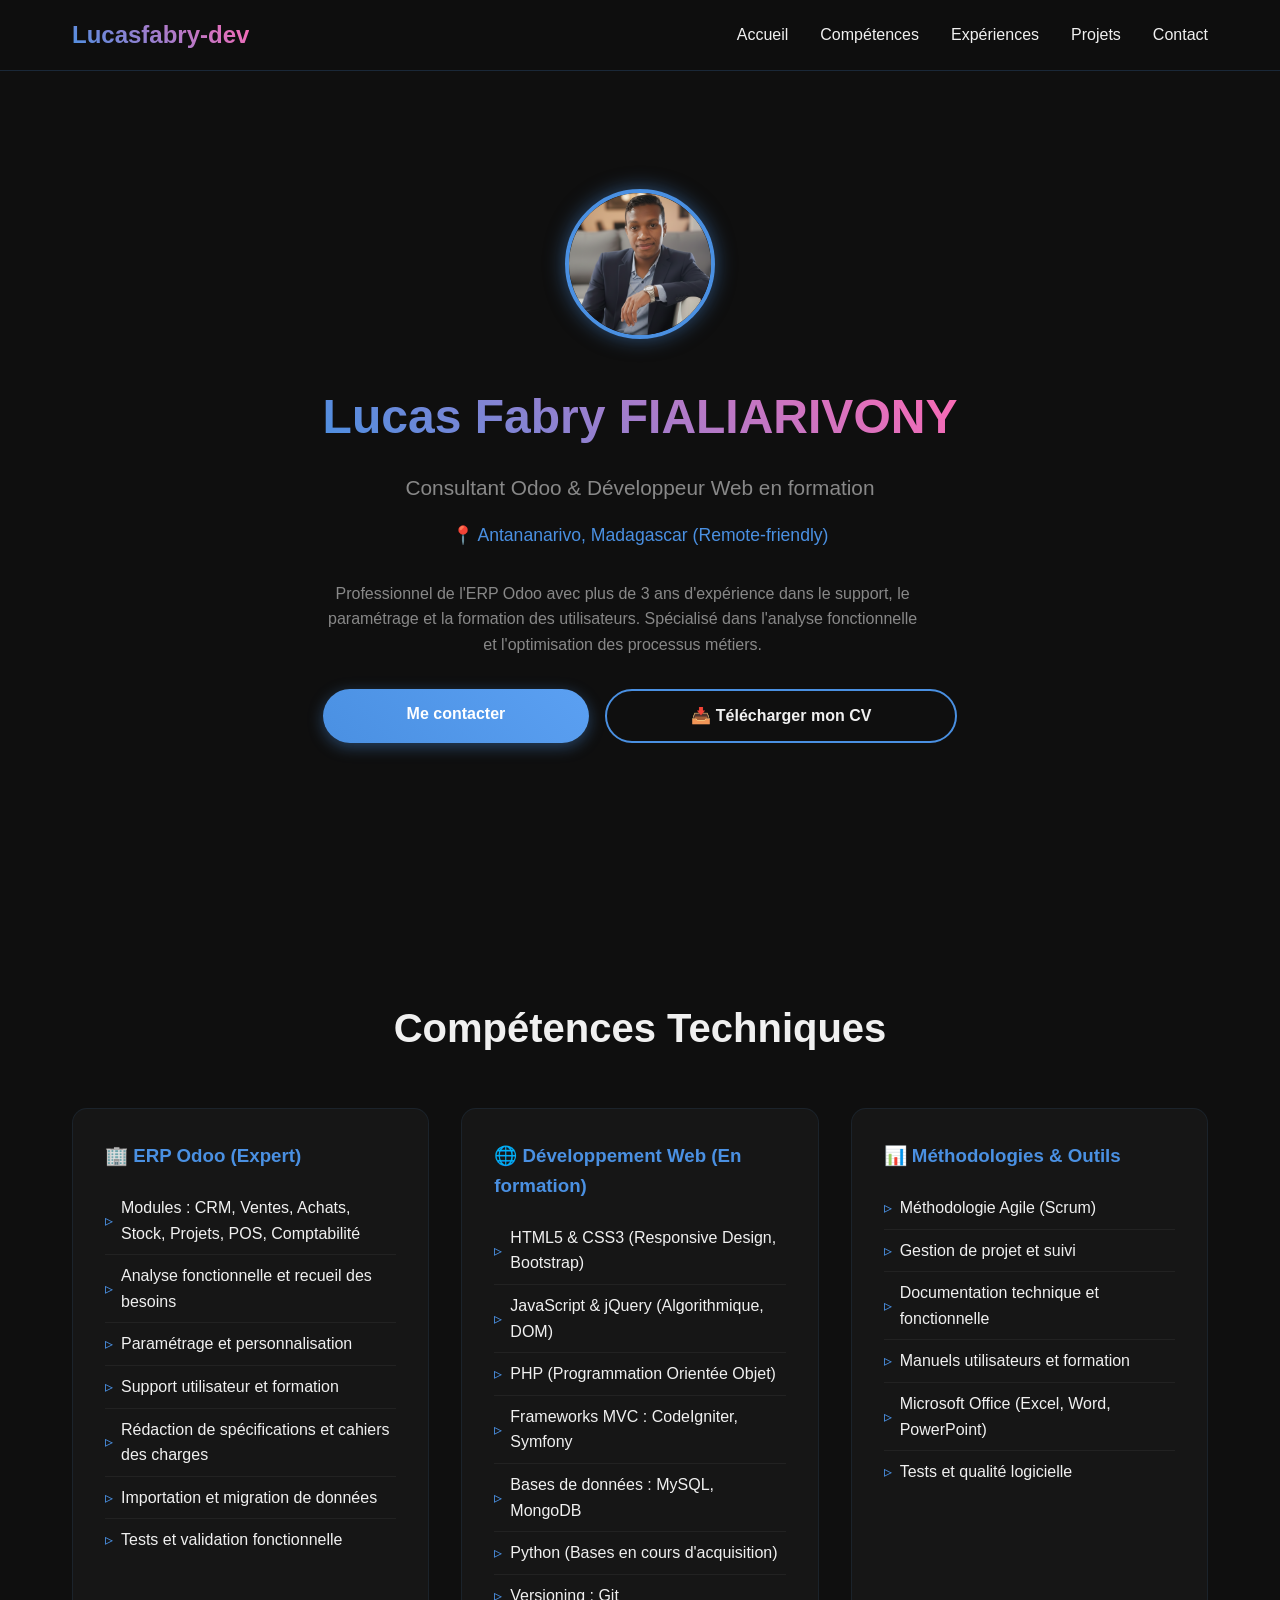
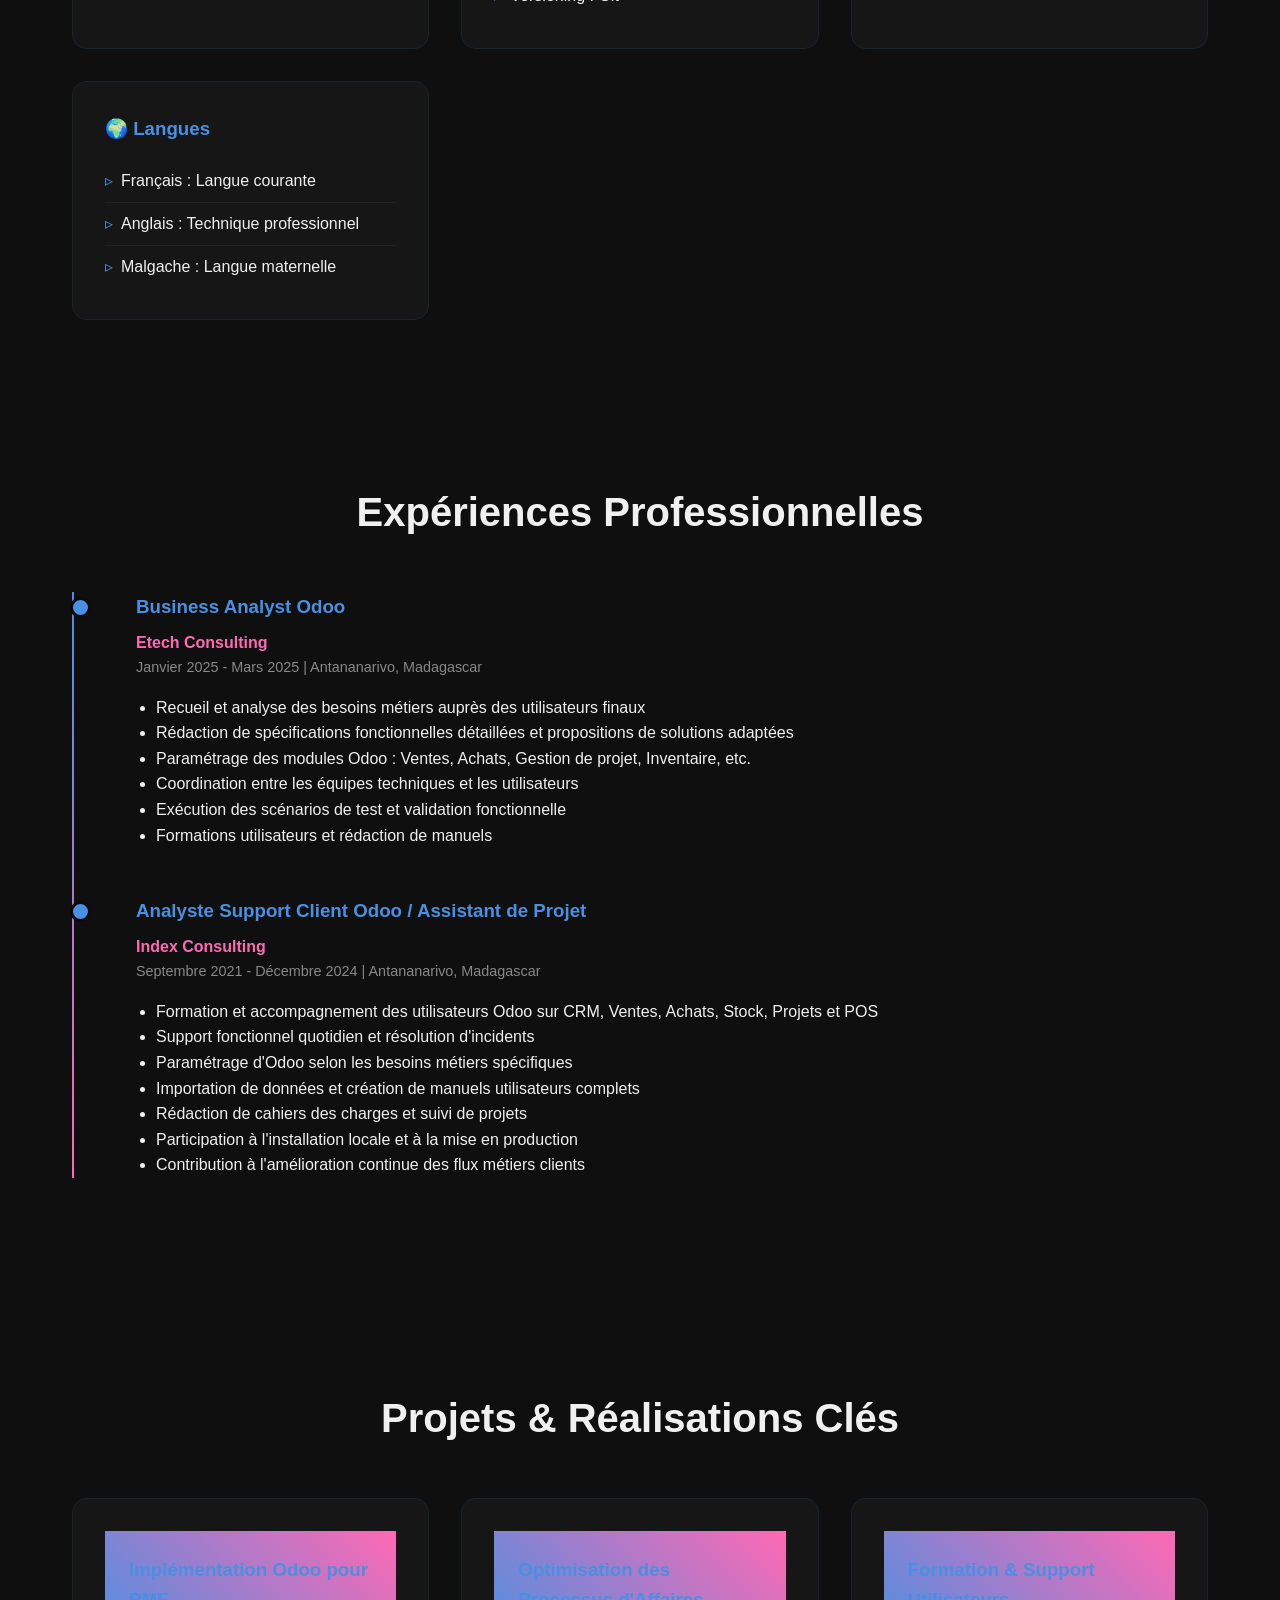
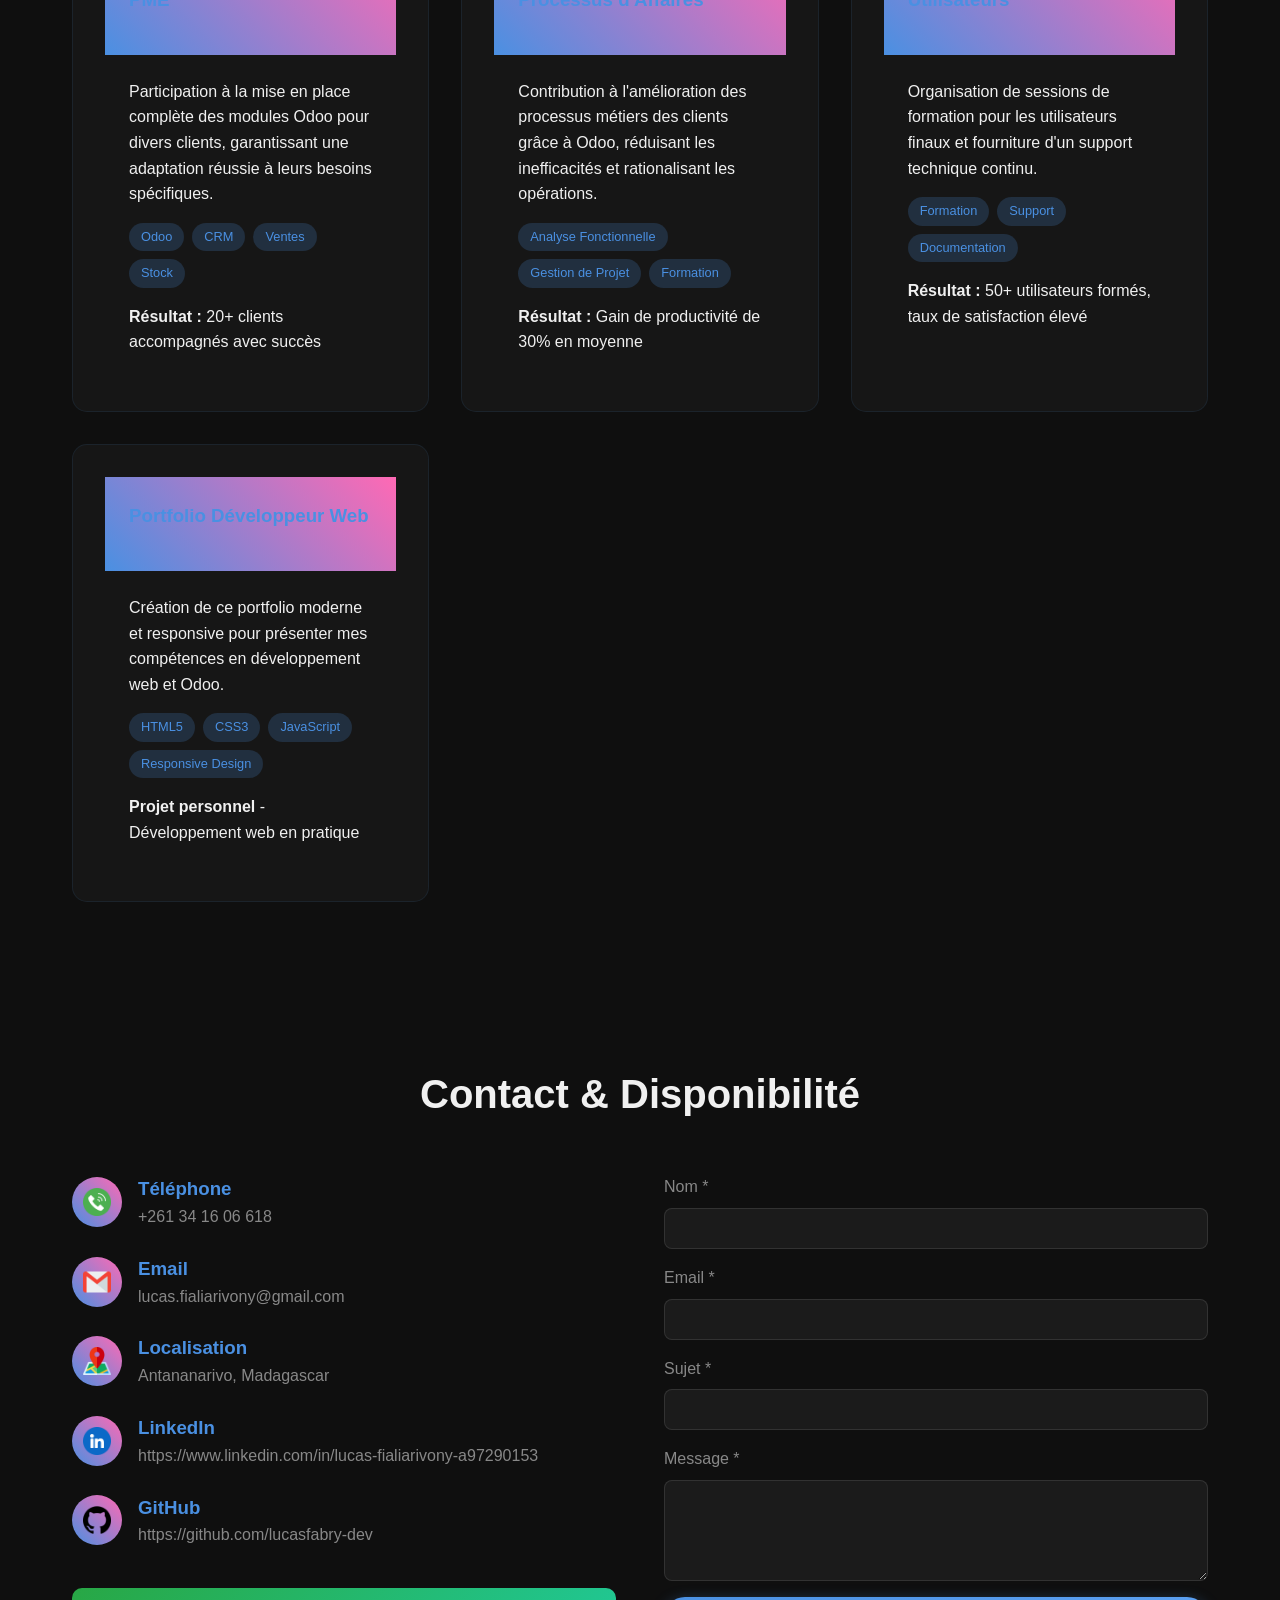
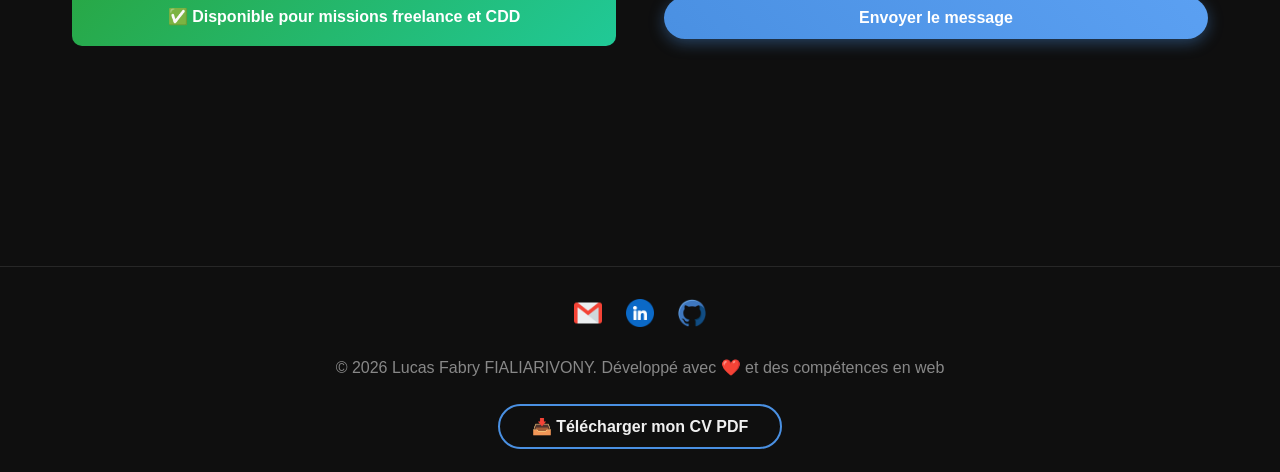
==== index.html @ 8be5da3a "Update index.html" ====
<!DOCTYPE html>
<html lang="fr">
<head>
    <meta charset="UTF-8">
    <meta name="viewport" content="width=device-width, initial-scale=1.0">
    <title>Lucas Fabry FIALIARIVONY | Consultant Odoo & Développeur Web</title>
    <link rel="stylesheet" href="css/style.css">
</head>
<body>
    <header>
        <nav>
            <div class="logo">Lucasfabry-dev</div>
            <ul class="nav-links" id="navLinks">
                <li><a href="#hero">Accueil</a></li>
                <li><a href="#competences">Compétences</a></li>
                <li><a href="#experiences">Expériences</a></li>
                <li><a href="#projets">Projets</a></li>
                <li><a href="#contact">Contact</a></li>
            </ul>
            <div class="mobile-menu" id="mobileMenu">
                <span></span>
                <span></span>
                <span></span>
            </div>
        </nav>
    </header>

    <section id="hero">
        <div class="hero-content fade-in">
            <!-- PHOTO DE PROFIL -->
            <div class="profile-photo">
                <img src="assets/images/photo-profil.jpg" alt="Lucas Fabry FIALIARIVONY">
            </div>
            <!--SOMMAIRE-->
            <h1>Lucas Fabry FIALIARIVONY</h1>
            <p class="subtitle">Consultant Odoo & Développeur Web en formation</p>
            <p class="location">📍 Antananarivo, Madagascar (Remote-friendly)</p>
            <p style="margin-bottom: 2rem; color: var(--gray); max-width: 600px;">
                Professionnel de l'ERP Odoo avec plus de 3 ans d'expérience dans le support, 
                le paramétrage et la formation des utilisateurs. 
                Spécialisé dans l'analyse fonctionnelle et l'optimisation des processus métiers.
            </p>
            <div class="cta-buttons">
                <a href="#contact" class="btn btn-primary">Me contacter</a>
                <a href="assets/cv/Lucas_Fabry_FIALIARIVONY.pdf" class="btn btn-secondary" download>
                    📥 Télécharger mon CV
                </a>
            </div>
        </div>
    </section>

    <!--COMPETENCES-->
    <section id="competences">
        <h2 class="fade-in">Compétences Techniques</h2>
        <div class="skills-grid fade-in">
            <div class="skill-category">
                <h3>🏢 ERP Odoo (Expert)</h3>
                <ul class="skill-list">
                    <li>Modules : CRM, Ventes, Achats, Stock, Projets, POS, Comptabilité</li>
                    <li>Analyse fonctionnelle et recueil des besoins</li>
                    <li>Paramétrage et personnalisation</li>
                    <li>Support utilisateur et formation</li>
                    <li>Rédaction de spécifications et cahiers des charges</li>
                    <li>Importation et migration de données</li>
                    <li>Tests et validation fonctionnelle</li>
                </ul>
            </div>

            <div class="skill-category">
                <h3>🌐 Développement Web (En formation)</h3>
                <ul class="skill-list">
                    <li>HTML5 & CSS3 (Responsive Design, Bootstrap)</li>
                    <li>JavaScript & jQuery (Algorithmique, DOM)</li>
                    <li>PHP (Programmation Orientée Objet)</li>
                    <li>Frameworks MVC : CodeIgniter, Symfony</li>
                    <li>Bases de données : MySQL, MongoDB</li>
                    <li>Python (Bases en cours d'acquisition)</li>
                    <li>Versioning : Git</li>
                </ul>
            </div>

            <div class="skill-category">
                <h3>📊 Méthodologies & Outils</h3>
                <ul class="skill-list">
                    <li>Méthodologie Agile (Scrum)</li>
                    <li>Gestion de projet et suivi</li>
                    <li>Documentation technique et fonctionnelle</li>
                    <li>Manuels utilisateurs et formation</li>
                    <li>Microsoft Office (Excel, Word, PowerPoint)</li>
                    <li>Tests et qualité logicielle</li>
                </ul>
            </div>

            <div class="skill-category">
                <h3>🌍 Langues</h3>
                <ul class="skill-list">
                    <li>Français : Langue courante</li>
                    <li>Anglais : Technique professionnel</li>
                    <li>Malgache : Langue maternelle</li>
                </ul>
            </div>
        </div>
    </section>

    <!--EXPERIENCES PROFESSIONNELS-->
    <section id="experiences">
        <h2 class="fade-in">Expériences Professionnelles</h2>
        <div class="timeline fade-in">
            <div class="timeline-item">
                <h3>Business Analyst Odoo</h3>
                <p class="company">Etech Consulting</p>
                <p class="date">Janvier 2025 - Mars 2025 | Antananarivo, Madagascar</p>
                <ul>
                    <li>Recueil et analyse des besoins métiers auprès des utilisateurs finaux</li>
                    <li>Rédaction de spécifications fonctionnelles détaillées et propositions de solutions adaptées</li>
                    <li>Paramétrage des modules Odoo : Ventes, Achats, Gestion de projet, Inventaire, etc.</li>
                    <li>Coordination entre les équipes techniques et les utilisateurs</li>
                    <li>Exécution des scénarios de test et validation fonctionnelle</li>
                    <li>Formations utilisateurs et rédaction de manuels</li>
                </ul>
            </div>

            <div class="timeline-item">
                <h3>Analyste Support Client Odoo / Assistant de Projet</h3>
                <p class="company">Index Consulting</p>
                <p class="date">Septembre 2021 - Décembre 2024 | Antananarivo, Madagascar</p>
                <ul>
                    <li>Formation et accompagnement des utilisateurs Odoo sur CRM, Ventes, Achats, Stock, Projets et POS</li>
                    <li>Support fonctionnel quotidien et résolution d'incidents</li>
                    <li>Paramétrage d'Odoo selon les besoins métiers spécifiques</li>
                    <li>Importation de données et création de manuels utilisateurs complets</li>
                    <li>Rédaction de cahiers des charges et suivi de projets</li>
                    <li>Participation à l'installation locale et à la mise en production</li>
                    <li>Contribution à l'amélioration continue des flux métiers clients</li>
                </ul>
            </div>
        </div>
    </section>

    <!--PROJETS ET RELISATIONS-->
    <section id="projets">
        <h2 class="fade-in">Projets & Réalisations Clés</h2>
        <div class="projects-grid fade-in">
            <div class="project-card">
                <div class="project-header">
                    <h3 class="title-project">Implémentation Odoo pour PME</h3>
                </div>
                <div class="project-body">
                    <p>Participation à la mise en place complète des modules Odoo pour divers clients, garantissant une adaptation réussie à leurs besoins spécifiques.</p>
                    <div class="tech-stack">
                        <span class="tech-tag">Odoo</span>
                        <span class="tech-tag">CRM</span>
                        <span class="tech-tag">Ventes</span>
                        <span class="tech-tag">Stock</span>
                    </div>
                    <p><strong>Résultat :</strong> 20+ clients accompagnés avec succès</p>
                </div>
            </div>

            <div class="project-card">
                <div class="project-header">
                    <h3 class="title-project">Optimisation des Processus d'Affaires</h3>
                </div>
                <div class="project-body">
                    <p>Contribution à l'amélioration des processus métiers des clients grâce à Odoo, réduisant les inefficacités et rationalisant les opérations.</p>
                    <div class="tech-stack">
                        <span class="tech-tag">Analyse Fonctionnelle</span>
                        <span class="tech-tag">Gestion de Projet</span>
                        <span class="tech-tag">Formation</span>
                    </div>
                    <p><strong>Résultat :</strong> Gain de productivité de 30% en moyenne</p>
                </div>
            </div>

            <div class="project-card">
                <div class="project-header">
                    <h3 class="title-project">Formation & Support Utilisateurs</h3>
                </div>
                <div class="project-body">
                    <p>Organisation de sessions de formation pour les utilisateurs finaux et fourniture d'un support technique continu.</p>
                    <div class="tech-stack">
                        <span class="tech-tag">Formation</span>
                        <span class="tech-tag">Support</span>
                        <span class="tech-tag">Documentation</span>
                    </div>
                    <p><strong>Résultat :</strong> 50+ utilisateurs formés, taux de satisfaction élevé</p>
                </div>
            </div>

            <div class="project-card">
                <div class="project-header">
                    <h3 class="title-project">Portfolio Développeur Web</h3>
                </div>
                <div class="project-body">
                    <p>Création de ce portfolio moderne et responsive pour présenter mes compétences en développement web et Odoo.</p>
                    <div class="tech-stack">
                        <span class="tech-tag">HTML5</span>
                        <span class="tech-tag">CSS3</span>
                        <span class="tech-tag">JavaScript</span>
                        <span class="tech-tag">Responsive Design</span>
                    </div>
                    <p><strong>Projet personnel</strong> - Développement web en pratique</p>
                </div>
            </div>
        </div>
    </section>

    <!--CONTACT-->
    <section id="contact">
        <h2 class="fade-in">Contact & Disponibilité</h2>
        <div class="contact-grid fade-in">
            <div class="contact-info">
                <div class="contact-item">
                    <div class="contact-icon"><img src="assets/icones/phone-call.png" alt="Téléphone" width="28"></div>
                    <div>
                        <h3>Téléphone</h3>
                        <p>+261 34 16 06 618</p>
                    </div>
                </div>
                <div class="contact-item">
                    <div class="contact-icon"><img src="assets/icones/gmail.png" alt="Email" width="28"></div>
                    <div>
                        <h3>Email</h3>
                        <p>lucas.fialiarivony@gmail.com</p>
                    </div>
                </div>
                <div class="contact-item">
                    <div class="contact-icon"><img src="assets/icones/map.png" alt="Localisation" width="28"></div>
                    <div>
                        <h3>Localisation</h3>
                        <p>Antananarivo, Madagascar</p>
                    </div>
                </div>
                <div class="contact-item">
                    <div class="contact-icon"><img src="assets/icones/linkedin.png" alt="LinkedIn" width="28"></div>
                    <div>
                        <h3>LinkedIn</h3>
                        <p>https://www.linkedin.com/in/lucas-fialiarivony-a97290153</p>
                    </div>
                </div>
                <div class="contact-item">
                    <div class="contact-icon"><img src="assets/icones/github.png" alt="GitHub" width="28"></div>
                    <div>
                        <h3>GitHub</h3>
                        <p>https://github.com/lucasfabry-dev</p>
                    </div>
                </div>
                <div class="status">
                    ✅ Disponible pour missions freelance et CDD
                </div>
            </div>
            <!--FORMULAIRE DE CONTACT-->
            <form action="https://formsubmit.co/lucas.fialiarivony@gmail.com" method="POST" class="contact-form" onsubmit="handleSubmit(event)">
                <input type="hidden" name="_subject" value="Nouveau message portfolio">
                <input type="hidden" name="_captcha" value="false">
                <div class="form-group">
                    <label for="name">Nom *</label>
                    <input type="text" id="name" name="name" required>
                </div>
                <div class="form-group">
                    <label for="email">Email *</label>
                    <input type="email" id="email" name="email" required>
                </div>
                <div class="form-group">
                    <label for="subject">Sujet *</label>
                    <input type="text" id="subject" name="subject" required>
                </div>
                <div class="form-group">
                    <label for="message">Message *</label>
                    <textarea id="message" name="message" rows="5" required></textarea>
                </div>
                <button type="submit" class="btn btn-primary" style="width: 100%;">
                    Envoyer le message
                </button>
            </form>
        </div>
    </section>

    <footer>
        <div class="social-links">
            <a href="mailto:lucas.fialiarivony@gmail.com"><img src="assets/icones/gmail.png" alt="Email" width="28"></a>
            <a href="https://www.linkedin.com/in/lucas-fialiarivony-a97290153" target="_blank"><img src="assets/icones/linkedin.png" alt="LinkedIn" width="28"></a>
            <a href="https://github.com/lucasfabry-dev" target="_blank"><img src="assets/icones/social.png" alt="GitHub" width="28"></a>
        </div>
        <p>&copy; 2025 Lucas Fabry FIALIARIVONY. Développé avec ❤️ et des compétences en web</p>
        <br>
        <p style="margin-top: 0.5rem; font-size: 0.9rem;">
            <a href="assets/cv/Lucas_Fabry_FIALIARIVONY.pdf" class="btn btn-secondary" download>
                📥 Télécharger mon CV PDF
            </a>
        </p>
    </footer>

    <script src="js/main.js"></script>
</body>
</html>
---- css/style.css ----
/* Photo de profil */
.profile-photo {
    margin-bottom: 2rem;
}

.profile-photo img {
    width: 150px;
    height: 150px;
    border-radius: 50%;
    object-fit: cover;
    border: 4px solid var(--primary);
    box-shadow: 0 0 20px rgba(74, 144, 226, 0.5);
    transition: transform 0.3s ease, box-shadow 0.3s ease;
}

.profile-photo img:hover {
    transform: scale(1.05);
    box-shadow: 0 0 30px rgba(74, 144, 226, 0.8);
}

:root {
    --primary: #4A90E2;
    --secondary: #FF69B4;
    --dark: #0f0f0f;
    --darker: #0a0a0a;
    --light: #f0f0f0;
    --gray: #888;
    --success: #28a745;
}

* {
    margin: 0;
    padding: 0;
    box-sizing: border-box;
}

body {
    font-family: 'Segoe UI', Tahoma, Geneva, Verdana, sans-serif;
    background-color: var(--dark);
    color: var(--light);
    line-height: 1.6;
    overflow-x: hidden;
}

/* Header */
header {
    position: fixed;
    top: 0;
    width: 100%;
    background: rgba(15, 15, 15, 0.95);
    backdrop-filter: blur(10px);
    z-index: 1000;
    padding: 1rem 0;
    border-bottom: 1px solid rgba(74, 144, 226, 0.2);
}

nav {
    max-width: 1200px;
    margin: 0 auto;
    padding: 0 2rem;
    display: flex;
    justify-content: space-between;
    align-items: center;
}

.logo {
    font-size: 1.5rem;
    font-weight: bold;
    background: linear-gradient(45deg, var(--primary), var(--secondary));
    -webkit-background-clip: text;
    -webkit-text-fill-color: transparent;
    background-clip: text;
}

.nav-links {
    display: flex;
    list-style: none;
    gap: 2rem;
}

.nav-links a {
    color: var(--light);
    text-decoration: none;
    transition: color 0.3s ease;
    font-weight: 500;
}

.nav-links a:hover {
    color: var(--primary);
}

.mobile-menu {
    display: none;
    flex-direction: column;
    gap: 4px;
    cursor: pointer;
}

.mobile-menu span {
    width: 25px;
    height: 3px;
    background: var(--light);
    transition: all 0.3s ease;
}

/* Sections */
section {
    min-height: 100vh;
    padding: 6rem 2rem 4rem;
    max-width: 1200px;
    margin: 0 auto;
}

/* Hero Section */
#hero {
    display: flex;
    flex-direction: column;
    justify-content: center;
    align-items: center;
    text-align: center;
    position: relative;
}

.hero-content h1 {
    font-size: 3rem;
    margin-bottom: 1rem;
    background: linear-gradient(45deg, var(--primary), var(--secondary));
    -webkit-background-clip: text;
    -webkit-text-fill-color: transparent;
    background-clip: text;
}

.hero-content .subtitle {
    font-size: 1.3rem;
    color: var(--gray);
    margin-bottom: 1rem;
}

.hero-content .location {
    color: var(--primary);
    font-size: 1.1rem;
    margin-bottom: 2rem;
    display: flex;
    align-items: center;
    gap: 0.5rem;
    justify-content: center;
}

.cta-buttons {
    display: flex;
    flex-wrap: wrap;
    gap: 1rem;
    justify-content: center;
}

.cta-buttons .btn {
    flex: 1 1 auto;
    min-width: 200px;
    max-width: 100%;
    text-align: center;
}

.btn {
    padding: 0.75rem 2rem;
    border-radius: 50px;
    text-decoration: none;
    font-weight: 600;
    transition: all 0.3s ease;
    cursor: pointer;
    border: none;
    font-size: 1rem;
}

.btn-primary {
    background: linear-gradient(45deg, var(--primary), #5BA0F2);
    color: white;
    box-shadow: 0 4px 15px rgba(74, 144, 226, 0.4);
}

.btn-primary:hover {
    transform: translateY(-3px);
    box-shadow: 0 6px 20px rgba(74, 144, 226, 0.6);
}

.btn-secondary {
    background: transparent;
    color: var(--light);
    border: 2px solid var(--primary);
}

.btn-secondary:hover {
    background: var(--primary);
    color: white;
}

/* Compétences */
#competences h2, #experiences h2, #projets h2, #contact h2 {
    font-size: 2.5rem;
    text-align: center;
    margin-bottom: 3rem;
}

.skills-grid, .projects-grid {
    display: grid;
    grid-template-columns: repeat(auto-fit, minmax(300px, 1fr));
    gap: 2rem;
}

.skill-category, .project-card {
    background: rgba(255, 255, 255, 0.03);
    padding: 2rem;
    border-radius: 15px;
    border: 1px solid rgba(74, 144, 226, 0.1);
    transition: transform 0.3s ease, box-shadow 0.3s ease;
}

.skill-category:hover, .project-card:hover {
    transform: translateY(-5px);
    box-shadow: 0 10px 30px rgba(74, 144, 226, 0.1);
}

.skill-category h3, .project-header h3 {
    color: var(--primary);
    margin-bottom: 1rem;
}

.skill-list {
    list-style: none;
}

.skill-list li {
    padding: 0.5rem 0;
    border-bottom: 1px solid rgba(255, 255, 255, 0.05);
    display: flex;
    align-items: center;
    gap: 0.5rem;
}

.skill-list li:last-child {
    border-bottom: none;
}

.skill-list li::before {
    content: "▹";
    color: var(--primary);
}

/* Expériences */
.timeline {
    position: relative;
    padding-left: 2rem;
}

.timeline::before {
    content: '';
    position: absolute;
    left: 0;
    top: 0;
    height: 100%;
    width: 2px;
    background: linear-gradient(to bottom, var(--primary), var(--secondary));
}

.timeline-item {
    position: relative;
    margin-bottom: 3rem;
    padding-left: 2rem;
}

.timeline-item::before {
    content: '';
    position: absolute;
    left: -34px;
    top: 5px;
    width: 15px;
    height: 15px;
    border-radius: 50%;
    background: var(--primary);
    border: 3px solid var(--darker);
}

.timeline-item h3 {
    color: var(--primary);
    margin-bottom: 0.5rem;
}

.company {
    color: var(--secondary);
    font-weight: 600;
}

.date {
    color: var(--gray);
    font-size: 0.9rem;
    margin-bottom: 1rem;
}

.timeline-item ul {
    padding-left: 20px;
}


/* Projets */
.project-card {
    overflow: hidden;
}

.project-header {
    padding: 1.5rem;
    background: linear-gradient(45deg, var(--primary), var(--secondary));
}

.title-project {
    color: #ffffff;
}

.project-body {
    padding: 1.5rem;
}

.tech-stack {
    display: flex;
    flex-wrap: wrap;
    gap: 0.5rem;
    margin: 1rem 0;
}

.tech-tag {
    background: rgba(74, 144, 226, 0.2);
    color: var(--primary);
    padding: 0.25rem 0.75rem;
    border-radius: 20px;
    font-size: 0.8rem;
}

/* Contact */
.contact-grid {
    display: grid;
    grid-template-columns: 1fr 1fr;
    gap: 3rem;
}

.contact-info {
    display: flex;
    flex-direction: column;
    gap: 1.5rem;
}

.contact-item {
    display: flex;
    align-items: center;
    gap: 1rem;
}

.contact-icon {
    width: 50px;
    height: 50px;
    background: linear-gradient(45deg, var(--primary), var(--secondary));
    border-radius: 50%;
    display: flex;
    align-items: center;
    justify-content: center;
    font-size: 1.2rem;
}

.contact-item div h3 {
    color: var(--primary);
}

.contact-item div p {
    color: var(--gray);
}

.status {
    background: linear-gradient(135deg, #28a745, #20c997);
    color: white;
    padding: 1rem;
    border-radius: 10px;
    text-align: center;
    font-weight: bold;
    margin-top: 1rem;
}

.contact-form {
    display: flex;
    flex-direction: column;
    gap: 1rem;
}

.form-group {
    display: flex;
    flex-direction: column;
}

.form-group label {
    margin-bottom: 0.5rem;
    color: var(--gray);
}

.form-group input,
.form-group textarea {
    padding: 0.75rem;
    border: 1px solid rgba(255, 255, 255, 0.1);
    background: rgba(255, 255, 255, 0.05);
    border-radius: 8px;
    color: var(--light);
    font-family: inherit;
}

.form-group input:focus,
.form-group textarea:focus {
    outline: none;
    border-color: var(--primary);
}

/* Footer */
footer {
    text-align: center;
    padding: 2rem;
    border-top: 1px solid rgba(255, 255, 255, 0.1);
    color: var(--gray);
}

.social-links {
    display: flex;
    justify-content: center;
    gap: 1.5rem;
    margin-bottom: 1rem;
}

.social-links a {
    color: var(--gray);
    font-size: 1.5rem;
    transition: color 0.3s ease;
}

.social-links a:hover {
    color: var(--primary);
}

/* Responsive */
@media (max-width: 768px) {
    .profile-photo img {
        width: 120px;
        height: 120px;
    }
    .nav-links {
        display: none;
        position: absolute;
        top: 100%;
        left: 0;
        width: 100%;
        background: var(--darker);
        flex-direction: column;
        padding: 1rem;
        gap: 1rem;
    }

    .nav-links.active {
        display: flex;
    }

    .mobile-menu {
        display: flex;
    }

    .hero-content h1 {
        font-size: 2.5rem;
    }

    .cta-buttons {
        flex-direction: column;
        align-items: center;
        width: 100%;
    }
    
    .cta-buttons .btn {
        width: 100%;
        max-width: 300px;
    }

    .contact-grid {
        grid-template-columns: 1fr;
    }

    section {
        padding: 4rem 1rem;
    }
}

/* Animations */
.fade-in {
    opacity: 0;
    transform: translateY(30px);
    transition: all 0.6s ease;
}

.fade-in.visible {
    opacity: 1;
    transform: translateY(0);

}
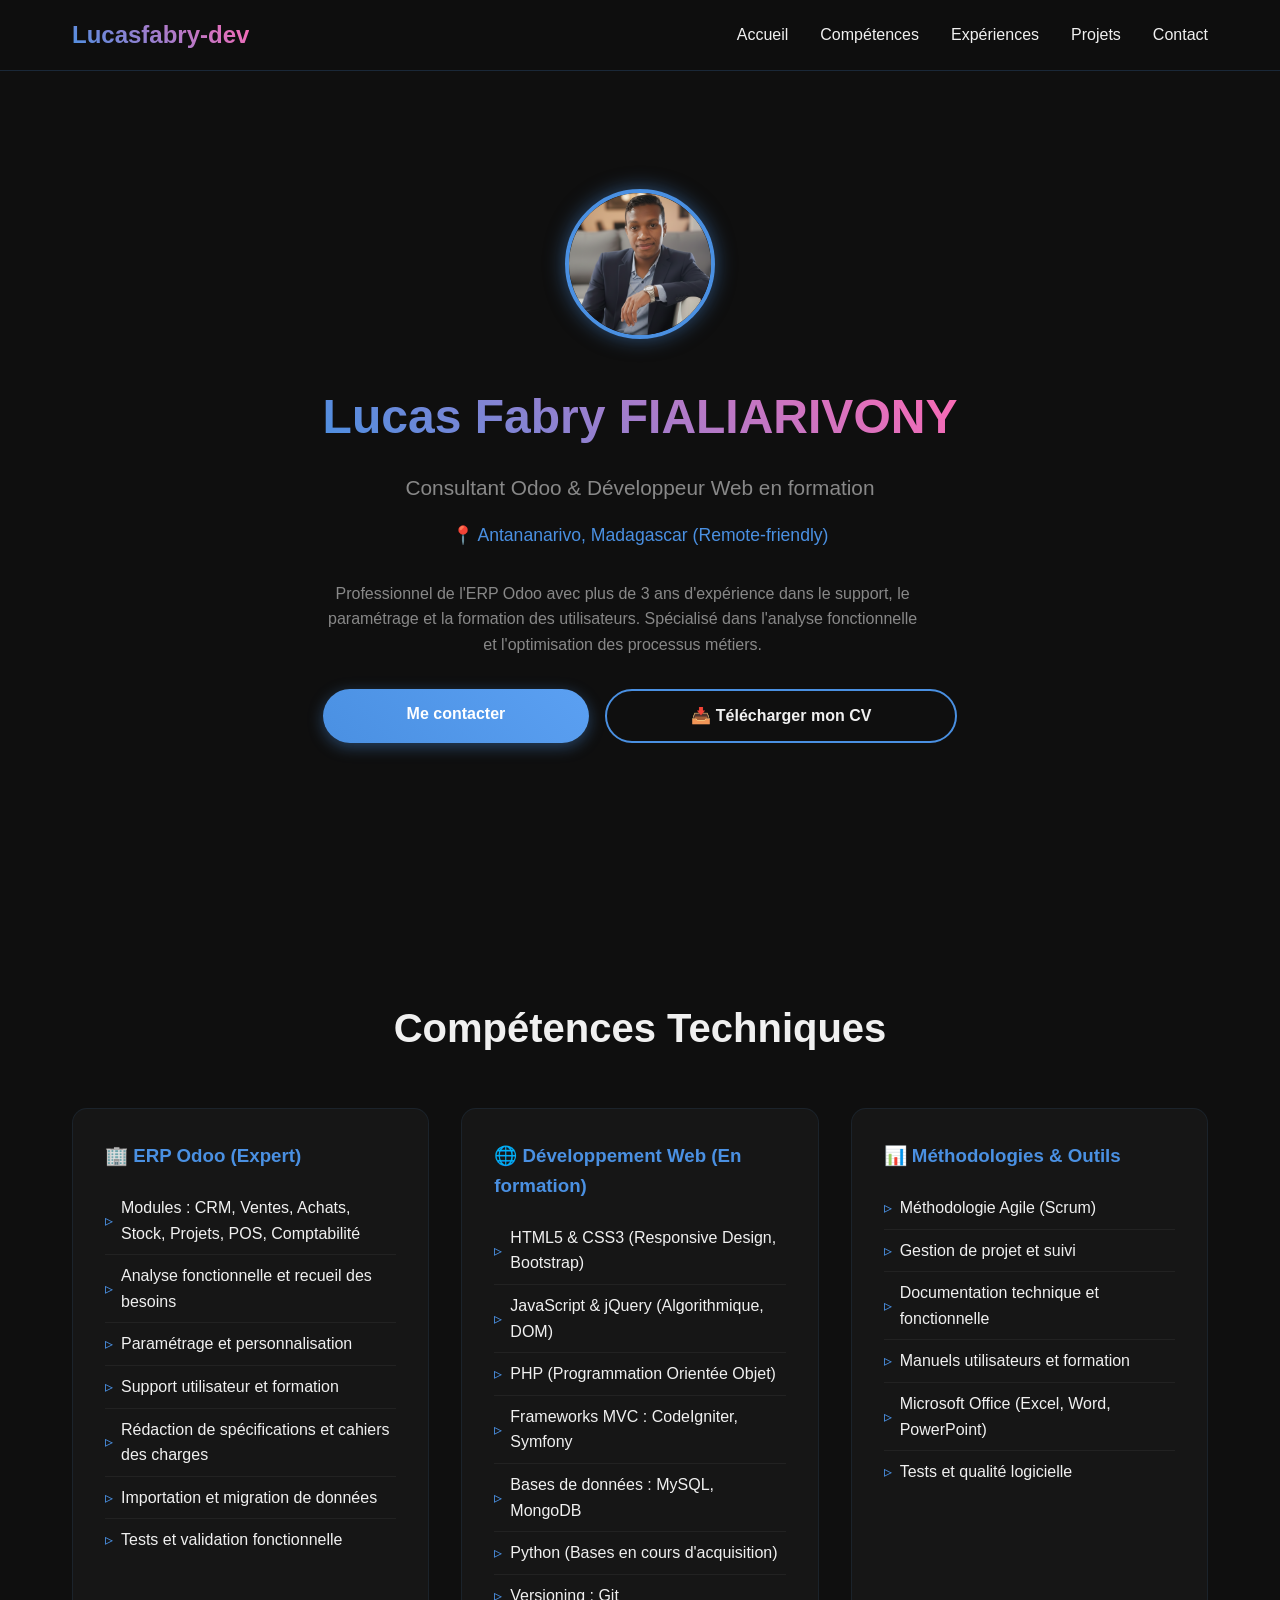
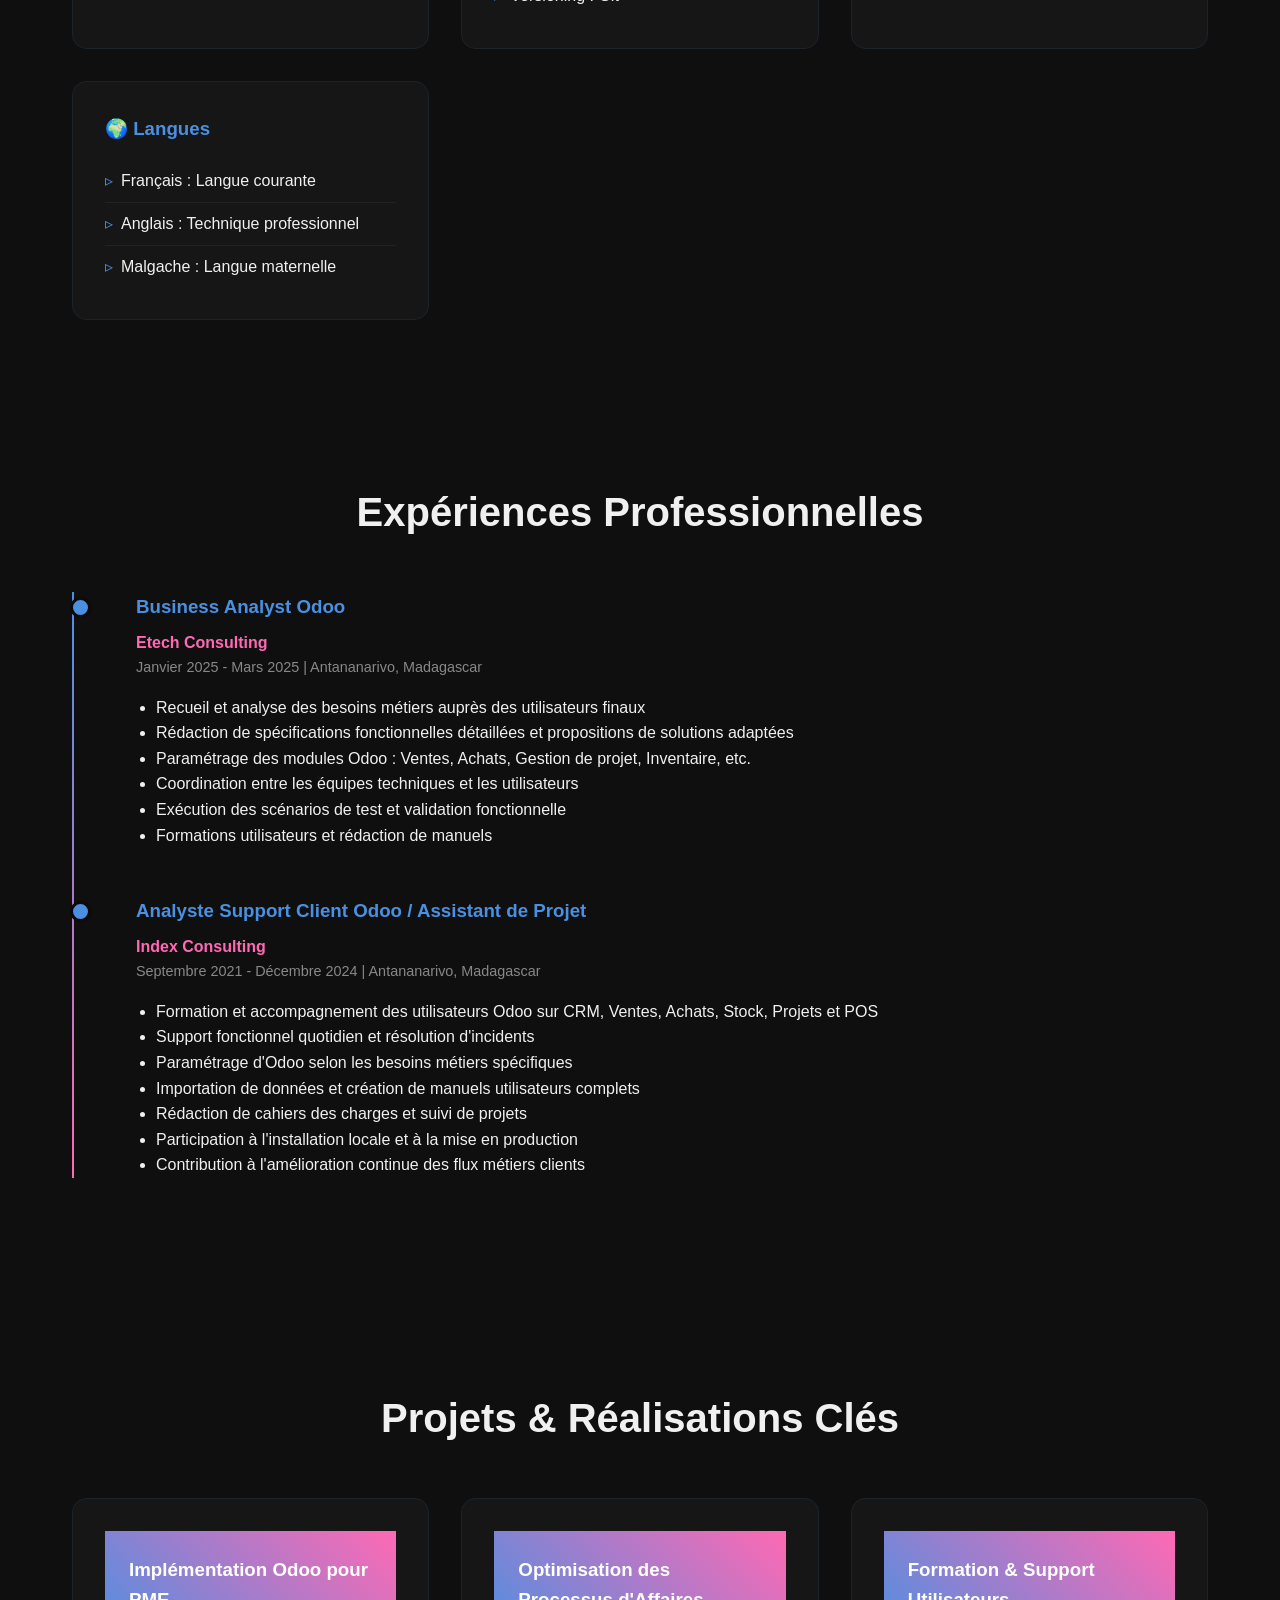
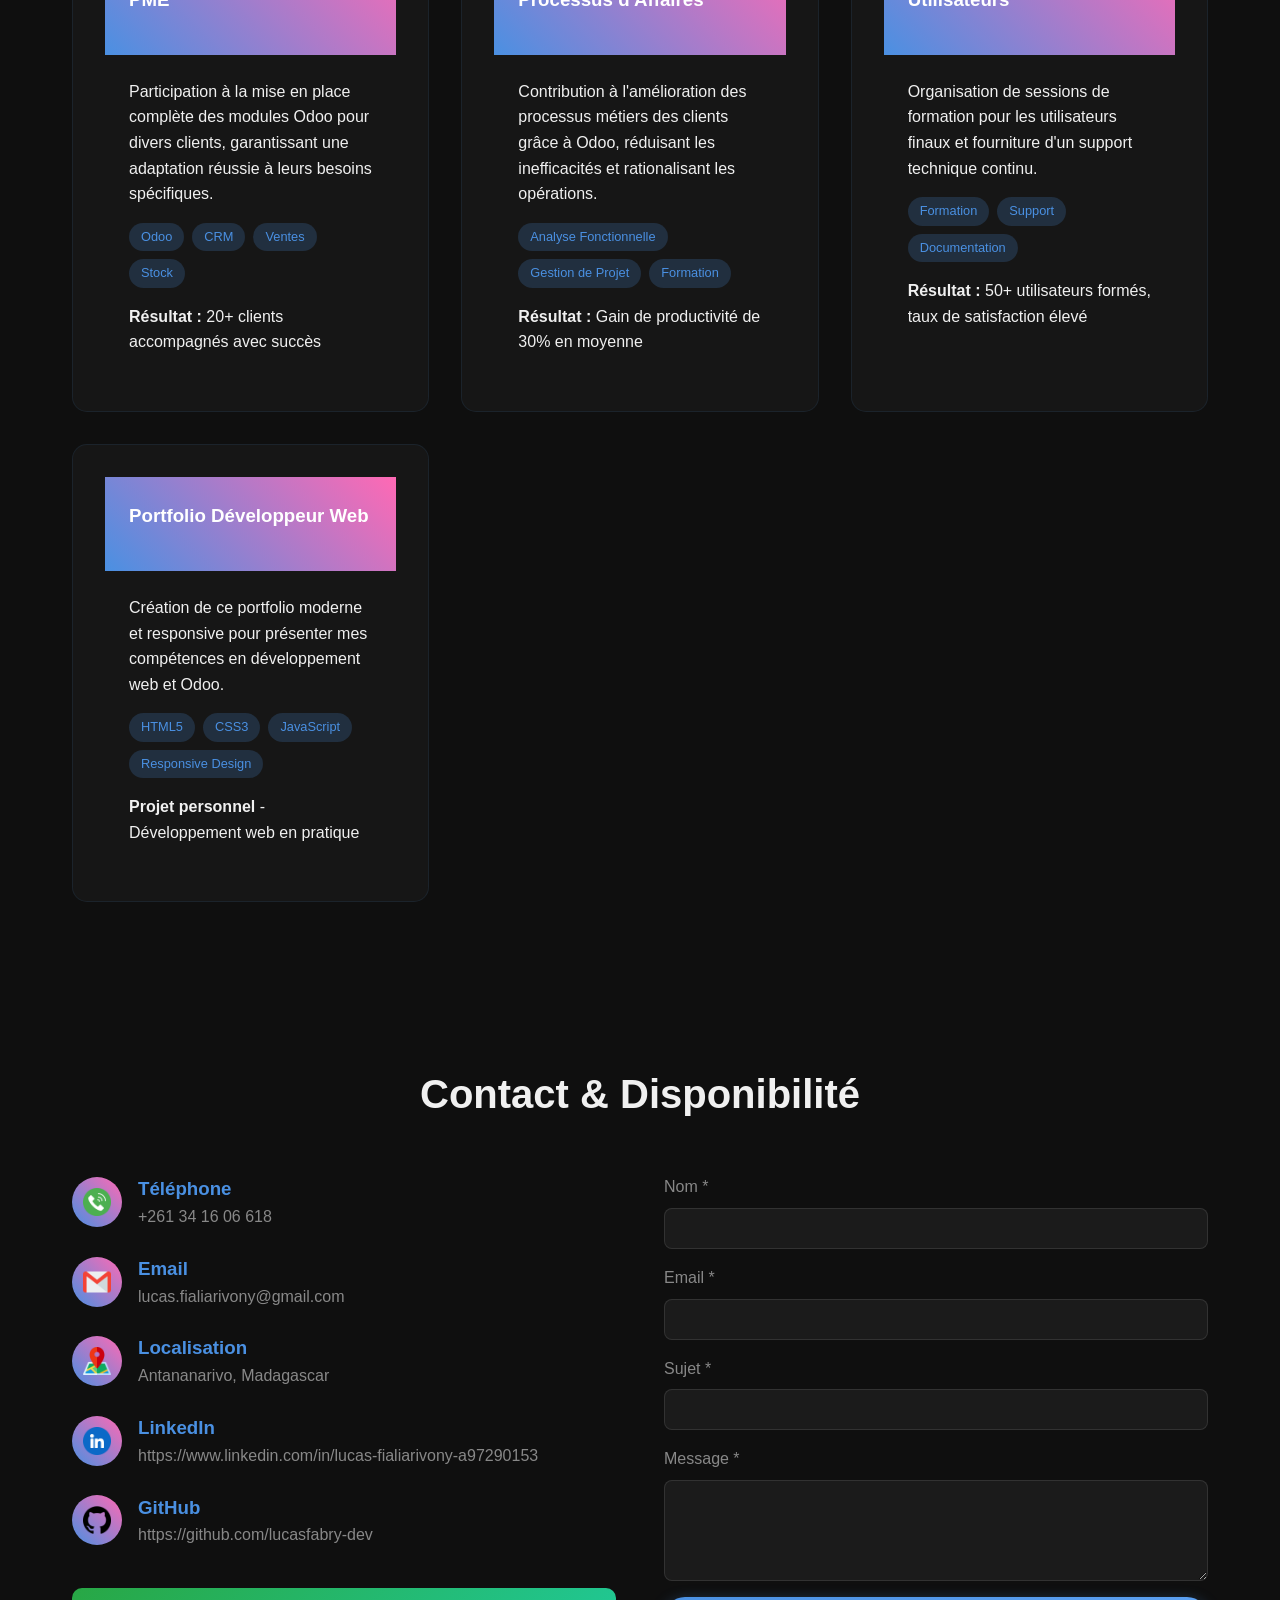
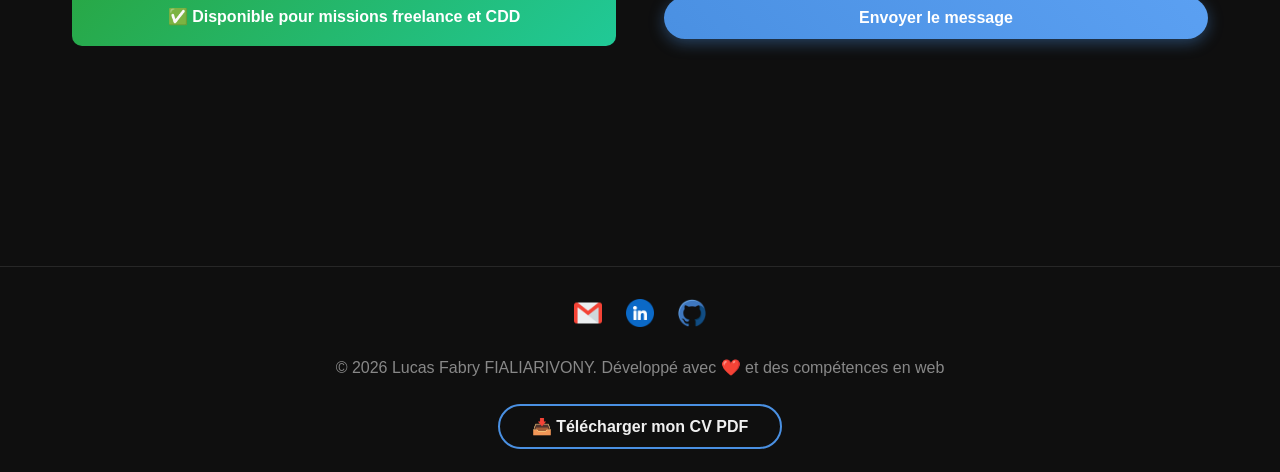
==== commit 834de860: "Update index.html" ====
--- a/index.html
+++ b/index.html
@@ -250,7 +250,7 @@
                 </div>
             </div>
             <!--FORMULAIRE DE CONTACT-->
-            <form action="https://formsubmit.co/lucas.fialiarivony@gmail.com" method="POST" class="contact-form" onsubmit="handleSubmit(event)">
+            <form action="https://formsubmit.co/lucas.fialiarivony@gmail.com" method="POST" class="contact-form">
                 <input type="hidden" name="_subject" value="Nouveau message portfolio">
                 <input type="hidden" name="_captcha" value="false">
                 <div class="form-group">
@@ -294,3 +294,4 @@
     <script src="js/main.js"></script>
 </body>
 </html>
+
--- a/css/style.css
+++ b/css/style.css
@@ -299,7 +299,6 @@
     padding-left: 20px;
 }
 
-
 /* Projets */
 .project-card {
     overflow: hidden;
@@ -310,7 +309,7 @@
     background: linear-gradient(45deg, var(--primary), var(--secondary));
 }
 
-.title-project {
+.project-header .title-project {
     color: #ffffff;
 }
 
@@ -440,10 +439,15 @@
 
 /* Responsive */
 @media (max-width: 768px) {
+    #hero {
+        padding-top: 8rem;
+    }
+    
     .profile-photo img {
         width: 120px;
         height: 120px;
     }
+    
     .nav-links {
         display: none;
         position: absolute;
@@ -498,13 +502,6 @@
 .fade-in.visible {
     opacity: 1;
     transform: translateY(0);
-
-}
-
-
-
-
-
-
-
-
+}
+
+
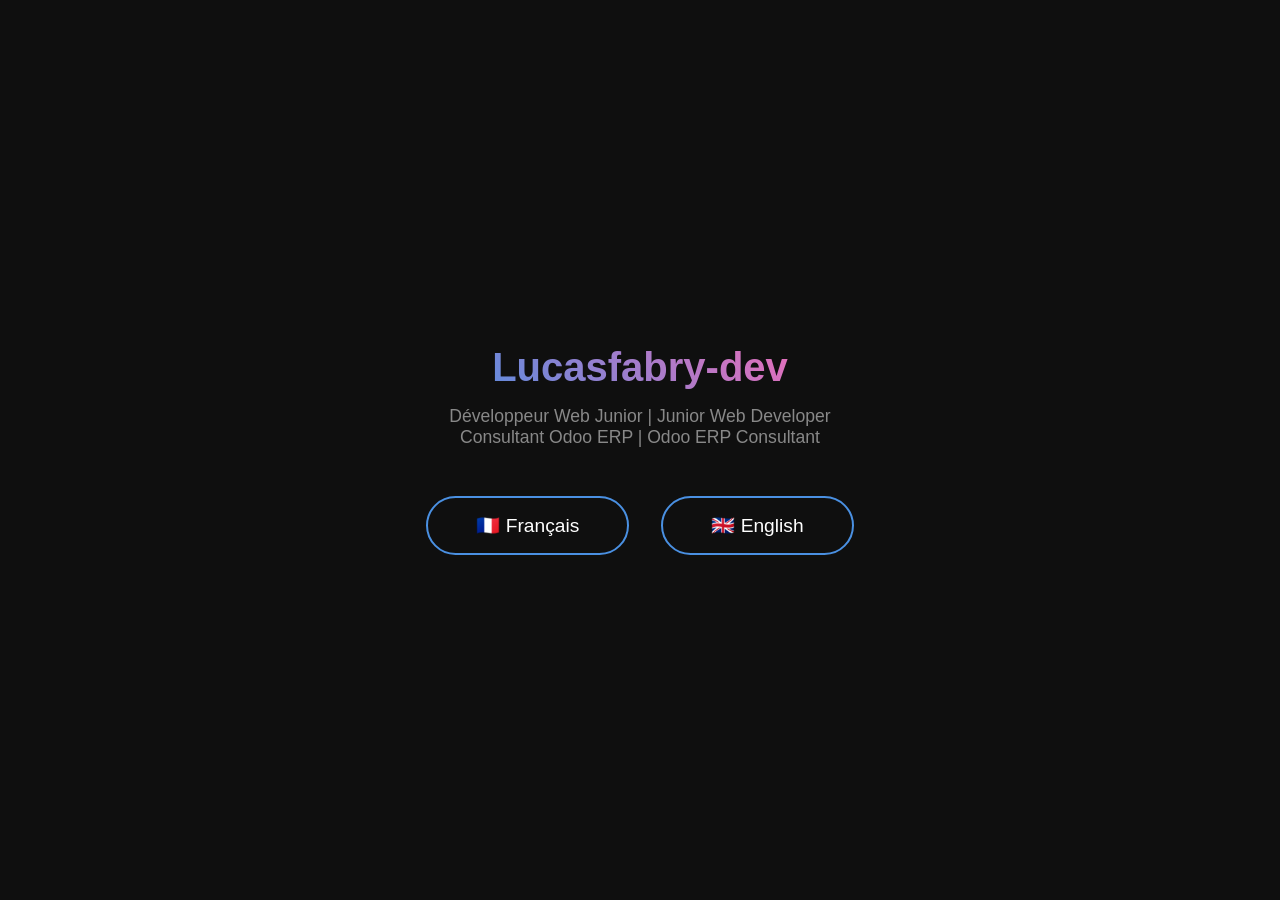
==== commit 7ce76b26: "update racine Select language" ====
--- a/index.html
+++ b/index.html
@@ -3,295 +3,107 @@
 <head>
     <meta charset="UTF-8">
     <meta name="viewport" content="width=device-width, initial-scale=1.0">
-    <title>Lucas Fabry FIALIARIVONY | Consultant Odoo & Développeur Web</title>
-    <link rel="stylesheet" href="css/style.css">
+    <title>Lucas Fabry FIALIARIVONY - Portfolio</title>
+    <style>
+        * {
+            margin: 0;
+            padding: 0;
+            box-sizing: border-box;
+        }
+
+        body {
+            font-family: 'Segoe UI', Tahoma, Geneva, Verdana, sans-serif;
+            background: #0f0f0f;
+            color: #f0f0f0;
+            display: flex;
+            justify-content: center;
+            align-items: center;
+            min-height: 100vh;
+            text-align: center;
+            padding: 2rem;
+        }
+
+        .container {
+            max-width: 600px;
+        }
+
+        .logo-text {
+            font-size: 2.5rem;
+            font-weight: bold;
+            background: linear-gradient(45deg, #4A90E2, #FF69B4);
+            -webkit-background-clip: text;
+            -webkit-text-fill-color: transparent;
+            background-clip: text;
+            margin-bottom: 1rem;
+        }
+
+        .subtitle {
+            color: #888;
+            font-size: 1.1rem;
+            margin-bottom: 3rem;
+        }
+
+        .lang-buttons {
+            display: flex;
+            gap: 2rem;
+            justify-content: center;
+            flex-wrap: wrap;
+        }
+
+        .lang-btn {
+            padding: 1rem 3rem;
+            font-size: 1.2rem;
+            border: 2px solid #4A90E2;
+            background: transparent;
+            color: #fff;
+            border-radius: 50px;
+            cursor: pointer;
+            transition: all 0.3s ease;
+            text-decoration: none;
+            display: flex;
+            align-items: center;
+            gap: 0.5rem;
+        }
+
+        .lang-btn:hover {
+            background: #4A90E2;
+            transform: translateY(-3px);
+            box-shadow: 0 10px 30px rgba(74, 144, 226, 0.3);
+        }
+
+        @media (max-width: 768px) {
+            .logo-text {
+                font-size: 1.8rem;
+            }
+            
+            .lang-buttons {
+                flex-direction: column;
+                align-items: center;
+            }
+            
+            .lang-btn {
+                width: 100%;
+                max-width: 300px;
+                justify-content: center;
+            }
+        }
+    </style>
 </head>
 <body>
-    <header>
-        <nav>
-            <div class="logo">Lucasfabry-dev</div>
-            <ul class="nav-links" id="navLinks">
-                <li><a href="#hero">Accueil</a></li>
-                <li><a href="#competences">Compétences</a></li>
-                <li><a href="#experiences">Expériences</a></li>
-                <li><a href="#projets">Projets</a></li>
-                <li><a href="#contact">Contact</a></li>
-            </ul>
-            <div class="mobile-menu" id="mobileMenu">
-                <span></span>
-                <span></span>
-                <span></span>
-            </div>
-        </nav>
-    </header>
-
-    <section id="hero">
-        <div class="hero-content fade-in">
-            <!-- PHOTO DE PROFIL -->
-            <div class="profile-photo">
-                <img src="assets/images/photo-profil.jpg" alt="Lucas Fabry FIALIARIVONY">
-            </div>
-            <!--SOMMAIRE-->
-            <h1>Lucas Fabry FIALIARIVONY</h1>
-            <p class="subtitle">Consultant Odoo & Développeur Web en formation</p>
-            <p class="location">📍 Antananarivo, Madagascar (Remote-friendly)</p>
-            <p style="margin-bottom: 2rem; color: var(--gray); max-width: 600px;">
-                Professionnel de l'ERP Odoo avec plus de 3 ans d'expérience dans le support, 
-                le paramétrage et la formation des utilisateurs. 
-                Spécialisé dans l'analyse fonctionnelle et l'optimisation des processus métiers.
-            </p>
-            <div class="cta-buttons">
-                <a href="#contact" class="btn btn-primary">Me contacter</a>
-                <a href="assets/cv/Lucas_Fabry_FIALIARIVONY.pdf" class="btn btn-secondary" download>
-                    📥 Télécharger mon CV
-                </a>
-            </div>
+    <div class="container">
+        <div class="logo-text">Lucasfabry-dev</div>
+        <p class="subtitle">
+            Développeur Web Junior | Junior Web Developer<br>
+            Consultant Odoo ERP | Odoo ERP Consultant
+        </p>
+        <div class="lang-buttons">
+            <a href="fr/index.html" class="lang-btn">
+                🇫🇷 Français
+            </a>
+            <a href="en/index.html" class="lang-btn">
+                🇬🇧 English
+            </a>
         </div>
-    </section>
-
-    <!--COMPETENCES-->
-    <section id="competences">
-        <h2 class="fade-in">Compétences Techniques</h2>
-        <div class="skills-grid fade-in">
-            <div class="skill-category">
-                <h3>🏢 ERP Odoo (Expert)</h3>
-                <ul class="skill-list">
-                    <li>Modules : CRM, Ventes, Achats, Stock, Projets, POS, Comptabilité</li>
-                    <li>Analyse fonctionnelle et recueil des besoins</li>
-                    <li>Paramétrage et personnalisation</li>
-                    <li>Support utilisateur et formation</li>
-                    <li>Rédaction de spécifications et cahiers des charges</li>
-                    <li>Importation et migration de données</li>
-                    <li>Tests et validation fonctionnelle</li>
-                </ul>
-            </div>
-
-            <div class="skill-category">
-                <h3>🌐 Développement Web (En formation)</h3>
-                <ul class="skill-list">
-                    <li>HTML5 & CSS3 (Responsive Design, Bootstrap)</li>
-                    <li>JavaScript & jQuery (Algorithmique, DOM)</li>
-                    <li>PHP (Programmation Orientée Objet)</li>
-                    <li>Frameworks MVC : CodeIgniter, Symfony</li>
-                    <li>Bases de données : MySQL, MongoDB</li>
-                    <li>Python (Bases en cours d'acquisition)</li>
-                    <li>Versioning : Git</li>
-                </ul>
-            </div>
-
-            <div class="skill-category">
-                <h3>📊 Méthodologies & Outils</h3>
-                <ul class="skill-list">
-                    <li>Méthodologie Agile (Scrum)</li>
-                    <li>Gestion de projet et suivi</li>
-                    <li>Documentation technique et fonctionnelle</li>
-                    <li>Manuels utilisateurs et formation</li>
-                    <li>Microsoft Office (Excel, Word, PowerPoint)</li>
-                    <li>Tests et qualité logicielle</li>
-                </ul>
-            </div>
-
-            <div class="skill-category">
-                <h3>🌍 Langues</h3>
-                <ul class="skill-list">
-                    <li>Français : Langue courante</li>
-                    <li>Anglais : Technique professionnel</li>
-                    <li>Malgache : Langue maternelle</li>
-                </ul>
-            </div>
-        </div>
-    </section>
-
-    <!--EXPERIENCES PROFESSIONNELS-->
-    <section id="experiences">
-        <h2 class="fade-in">Expériences Professionnelles</h2>
-        <div class="timeline fade-in">
-            <div class="timeline-item">
-                <h3>Business Analyst Odoo</h3>
-                <p class="company">Etech Consulting</p>
-                <p class="date">Janvier 2025 - Mars 2025 | Antananarivo, Madagascar</p>
-                <ul>
-                    <li>Recueil et analyse des besoins métiers auprès des utilisateurs finaux</li>
-                    <li>Rédaction de spécifications fonctionnelles détaillées et propositions de solutions adaptées</li>
-                    <li>Paramétrage des modules Odoo : Ventes, Achats, Gestion de projet, Inventaire, etc.</li>
-                    <li>Coordination entre les équipes techniques et les utilisateurs</li>
-                    <li>Exécution des scénarios de test et validation fonctionnelle</li>
-                    <li>Formations utilisateurs et rédaction de manuels</li>
-                </ul>
-            </div>
-
-            <div class="timeline-item">
-                <h3>Analyste Support Client Odoo / Assistant de Projet</h3>
-                <p class="company">Index Consulting</p>
-                <p class="date">Septembre 2021 - Décembre 2024 | Antananarivo, Madagascar</p>
-                <ul>
-                    <li>Formation et accompagnement des utilisateurs Odoo sur CRM, Ventes, Achats, Stock, Projets et POS</li>
-                    <li>Support fonctionnel quotidien et résolution d'incidents</li>
-                    <li>Paramétrage d'Odoo selon les besoins métiers spécifiques</li>
-                    <li>Importation de données et création de manuels utilisateurs complets</li>
-                    <li>Rédaction de cahiers des charges et suivi de projets</li>
-                    <li>Participation à l'installation locale et à la mise en production</li>
-                    <li>Contribution à l'amélioration continue des flux métiers clients</li>
-                </ul>
-            </div>
-        </div>
-    </section>
-
-    <!--PROJETS ET RELISATIONS-->
-    <section id="projets">
-        <h2 class="fade-in">Projets & Réalisations Clés</h2>
-        <div class="projects-grid fade-in">
-            <div class="project-card">
-                <div class="project-header">
-                    <h3 class="title-project">Implémentation Odoo pour PME</h3>
-                </div>
-                <div class="project-body">
-                    <p>Participation à la mise en place complète des modules Odoo pour divers clients, garantissant une adaptation réussie à leurs besoins spécifiques.</p>
-                    <div class="tech-stack">
-                        <span class="tech-tag">Odoo</span>
-                        <span class="tech-tag">CRM</span>
-                        <span class="tech-tag">Ventes</span>
-                        <span class="tech-tag">Stock</span>
-                    </div>
-                    <p><strong>Résultat :</strong> 20+ clients accompagnés avec succès</p>
-                </div>
-            </div>
-
-            <div class="project-card">
-                <div class="project-header">
-                    <h3 class="title-project">Optimisation des Processus d'Affaires</h3>
-                </div>
-                <div class="project-body">
-                    <p>Contribution à l'amélioration des processus métiers des clients grâce à Odoo, réduisant les inefficacités et rationalisant les opérations.</p>
-                    <div class="tech-stack">
-                        <span class="tech-tag">Analyse Fonctionnelle</span>
-                        <span class="tech-tag">Gestion de Projet</span>
-                        <span class="tech-tag">Formation</span>
-                    </div>
-                    <p><strong>Résultat :</strong> Gain de productivité de 30% en moyenne</p>
-                </div>
-            </div>
-
-            <div class="project-card">
-                <div class="project-header">
-                    <h3 class="title-project">Formation & Support Utilisateurs</h3>
-                </div>
-                <div class="project-body">
-                    <p>Organisation de sessions de formation pour les utilisateurs finaux et fourniture d'un support technique continu.</p>
-                    <div class="tech-stack">
-                        <span class="tech-tag">Formation</span>
-                        <span class="tech-tag">Support</span>
-                        <span class="tech-tag">Documentation</span>
-                    </div>
-                    <p><strong>Résultat :</strong> 50+ utilisateurs formés, taux de satisfaction élevé</p>
-                </div>
-            </div>
-
-            <div class="project-card">
-                <div class="project-header">
-                    <h3 class="title-project">Portfolio Développeur Web</h3>
-                </div>
-                <div class="project-body">
-                    <p>Création de ce portfolio moderne et responsive pour présenter mes compétences en développement web et Odoo.</p>
-                    <div class="tech-stack">
-                        <span class="tech-tag">HTML5</span>
-                        <span class="tech-tag">CSS3</span>
-                        <span class="tech-tag">JavaScript</span>
-                        <span class="tech-tag">Responsive Design</span>
-                    </div>
-                    <p><strong>Projet personnel</strong> - Développement web en pratique</p>
-                </div>
-            </div>
-        </div>
-    </section>
-
-    <!--CONTACT-->
-    <section id="contact">
-        <h2 class="fade-in">Contact & Disponibilité</h2>
-        <div class="contact-grid fade-in">
-            <div class="contact-info">
-                <div class="contact-item">
-                    <div class="contact-icon"><img src="assets/icones/phone-call.png" alt="Téléphone" width="28"></div>
-                    <div>
-                        <h3>Téléphone</h3>
-                        <p>+261 34 16 06 618</p>
-                    </div>
-                </div>
-                <div class="contact-item">
-                    <div class="contact-icon"><img src="assets/icones/gmail.png" alt="Email" width="28"></div>
-                    <div>
-                        <h3>Email</h3>
-                        <p>lucas.fialiarivony@gmail.com</p>
-                    </div>
-                </div>
-                <div class="contact-item">
-                    <div class="contact-icon"><img src="assets/icones/map.png" alt="Localisation" width="28"></div>
-                    <div>
-                        <h3>Localisation</h3>
-                        <p>Antananarivo, Madagascar</p>
-                    </div>
-                </div>
-                <div class="contact-item">
-                    <div class="contact-icon"><img src="assets/icones/linkedin.png" alt="LinkedIn" width="28"></div>
-                    <div>
-                        <h3>LinkedIn</h3>
-                        <p>https://www.linkedin.com/in/lucas-fialiarivony-a97290153</p>
-                    </div>
-                </div>
-                <div class="contact-item">
-                    <div class="contact-icon"><img src="assets/icones/github.png" alt="GitHub" width="28"></div>
-                    <div>
-                        <h3>GitHub</h3>
-                        <p>https://github.com/lucasfabry-dev</p>
-                    </div>
-                </div>
-                <div class="status">
-                    ✅ Disponible pour missions freelance et CDD
-                </div>
-            </div>
-            <!--FORMULAIRE DE CONTACT-->
-            <form action="https://formsubmit.co/lucas.fialiarivony@gmail.com" method="POST" class="contact-form">
-                <input type="hidden" name="_subject" value="Nouveau message portfolio">
-                <input type="hidden" name="_captcha" value="false">
-                <div class="form-group">
-                    <label for="name">Nom *</label>
-                    <input type="text" id="name" name="name" required>
-                </div>
-                <div class="form-group">
-                    <label for="email">Email *</label>
-                    <input type="email" id="email" name="email" required>
-                </div>
-                <div class="form-group">
-                    <label for="subject">Sujet *</label>
-                    <input type="text" id="subject" name="subject" required>
-                </div>
-                <div class="form-group">
-                    <label for="message">Message *</label>
-                    <textarea id="message" name="message" rows="5" required></textarea>
-                </div>
-                <button type="submit" class="btn btn-primary" style="width: 100%;">
-                    Envoyer le message
-                </button>
-            </form>
-        </div>
-    </section>
-
-    <footer>
-        <div class="social-links">
-            <a href="mailto:lucas.fialiarivony@gmail.com"><img src="assets/icones/gmail.png" alt="Email" width="28"></a>
-            <a href="https://www.linkedin.com/in/lucas-fialiarivony-a97290153" target="_blank"><img src="assets/icones/linkedin.png" alt="LinkedIn" width="28"></a>
-            <a href="https://github.com/lucasfabry-dev" target="_blank"><img src="assets/icones/social.png" alt="GitHub" width="28"></a>
-        </div>
-        <p>&copy; 2025 Lucas Fabry FIALIARIVONY. Développé avec ❤️ et des compétences en web</p>
-        <br>
-        <p style="margin-top: 0.5rem; font-size: 0.9rem;">
-            <a href="assets/cv/Lucas_Fabry_FIALIARIVONY.pdf" class="btn btn-secondary" download>
-                📥 Télécharger mon CV PDF
-            </a>
-        </p>
-    </footer>
-
-    <script src="js/main.js"></script>
+    </div>
 </body>
 </html>
-
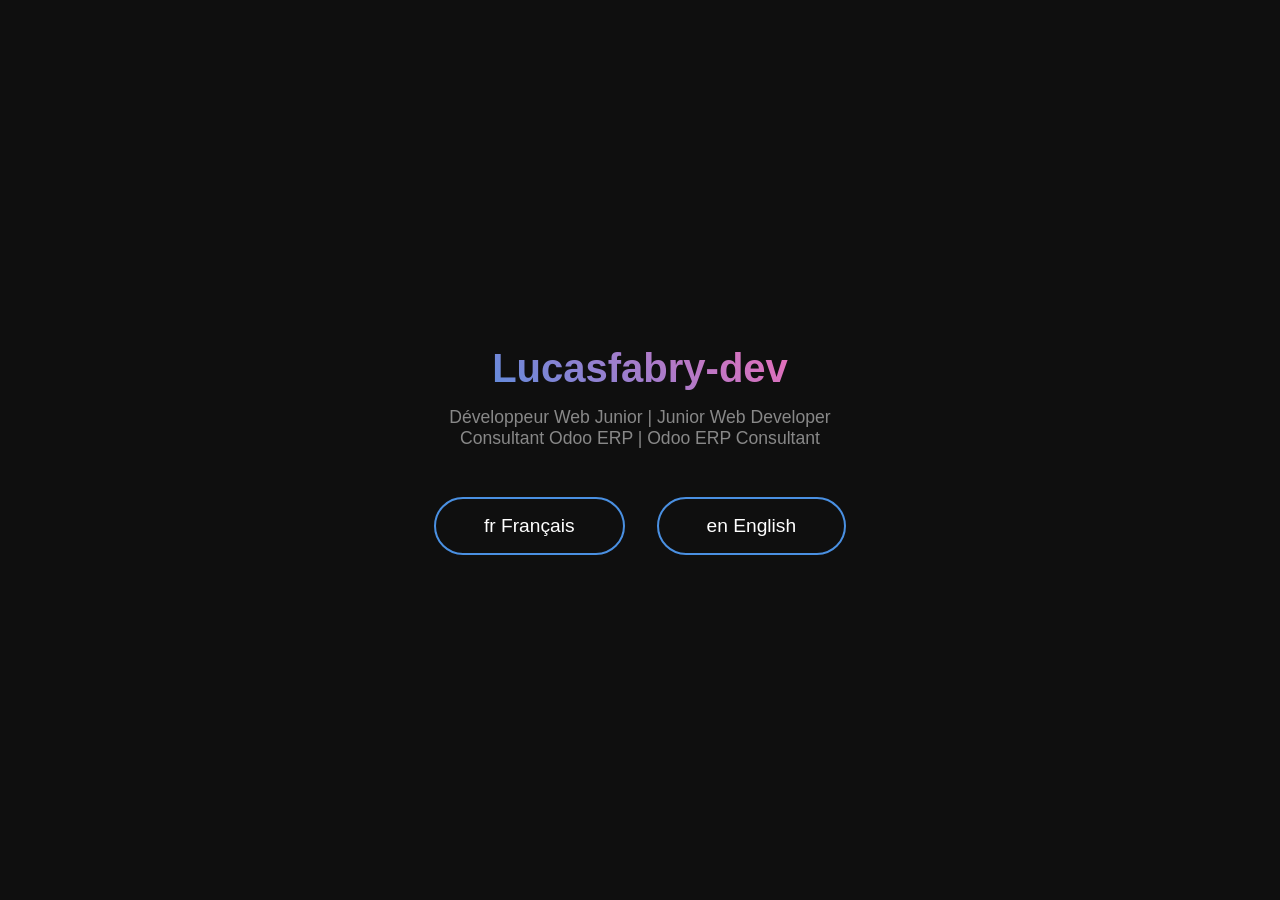
==== commit 2d6293d8: "Fix HTML encoding issues in index.html" ====
--- a/index.html
+++ b/index.html
@@ -98,10 +98,10 @@
         </p>
         <div class="lang-buttons">
             <a href="fr/index.html" class="lang-btn">
-                🇫🇷 Français
+                fr Français
             </a>
             <a href="en/index.html" class="lang-btn">
-                🇬🇧 English
+                en English
             </a>
         </div>
     </div>
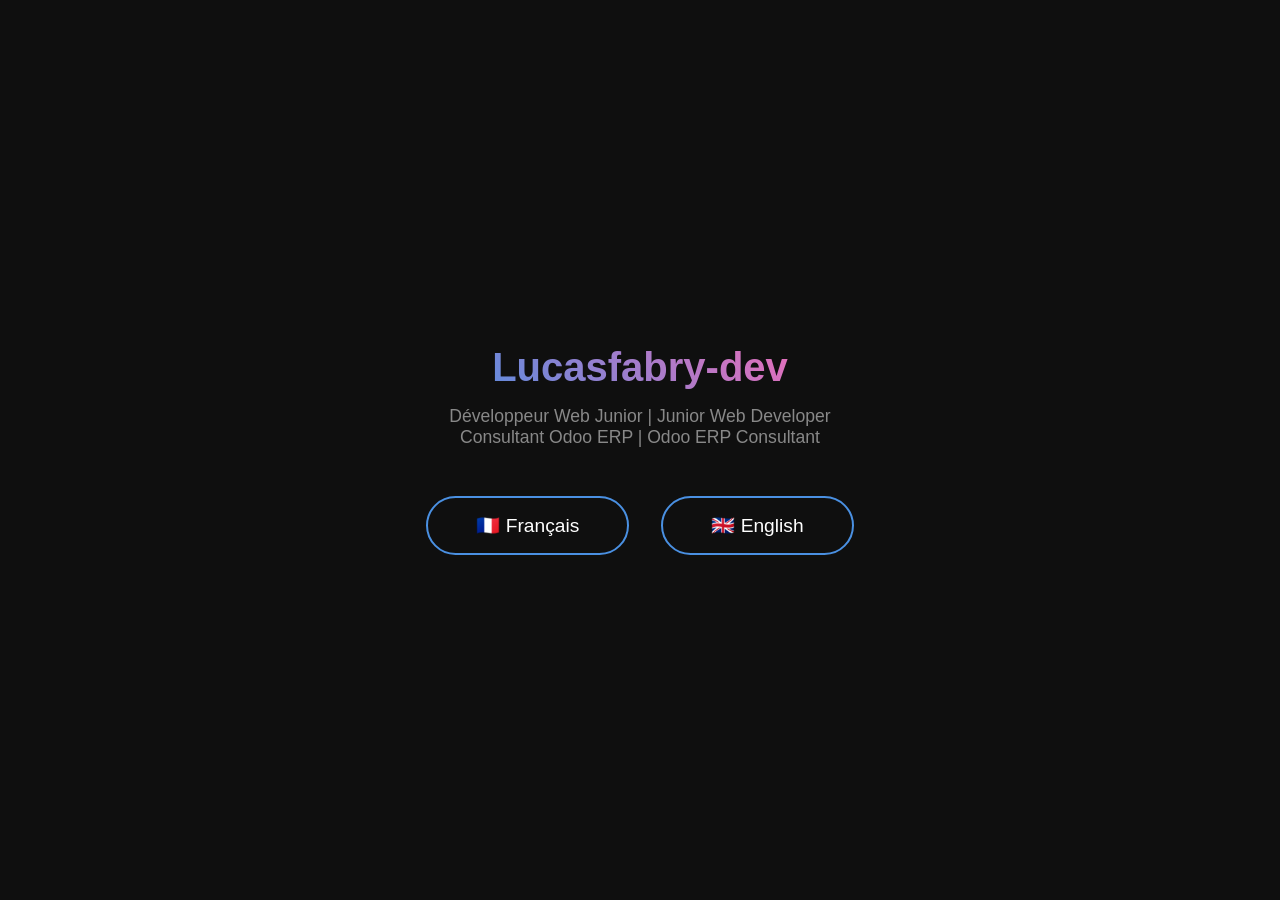
==== commit 985a2e3d: "Fix HTML encoding issues in index.html Update choice language page" ====
--- a/index.html
+++ b/index.html
@@ -98,10 +98,10 @@
         </p>
         <div class="lang-buttons">
             <a href="fr/index.html" class="lang-btn">
-                fr Français
+                🇫🇷 Français
             </a>
             <a href="en/index.html" class="lang-btn">
-                en English
+                🇬🇧 English
             </a>
         </div>
     </div>
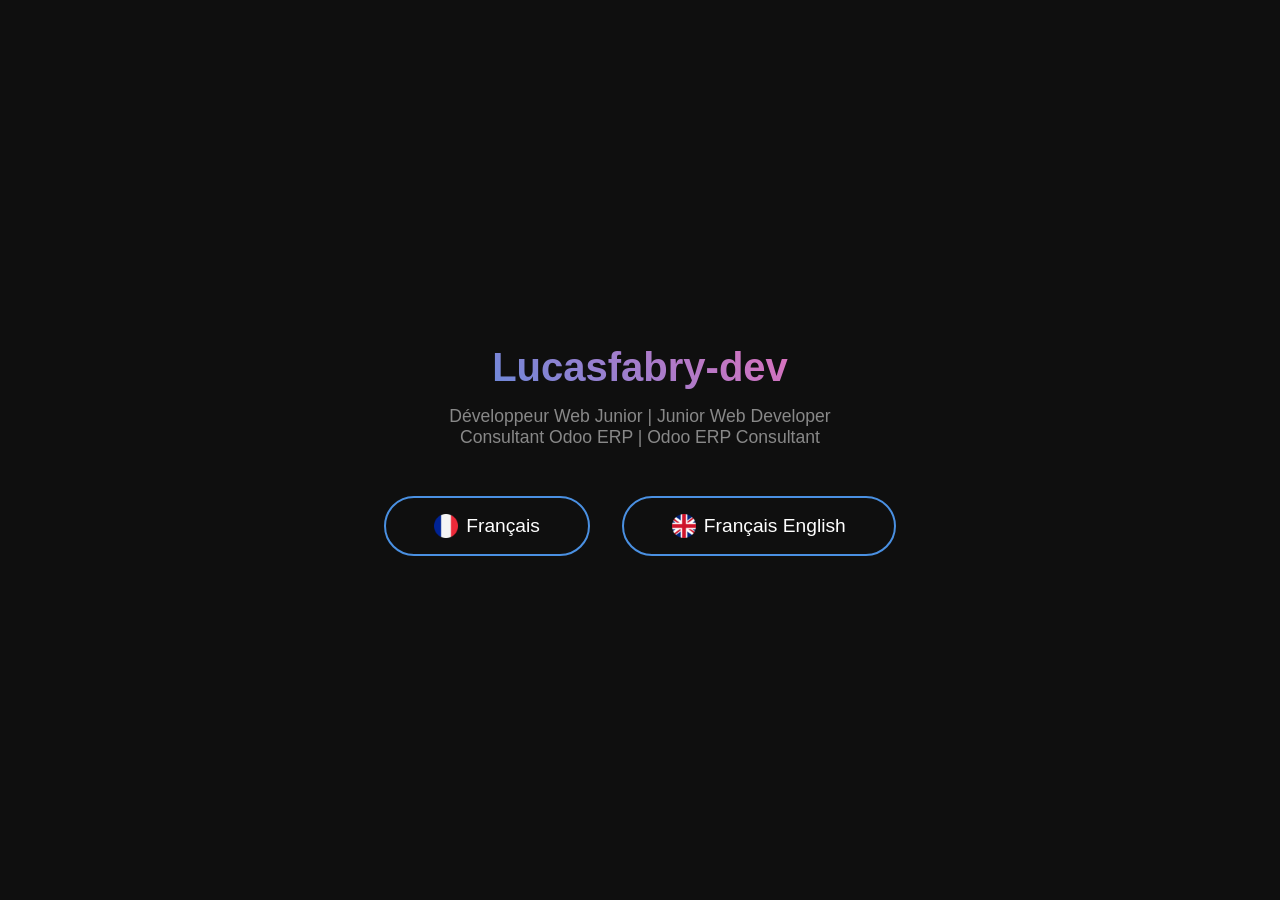
==== commit a747f4c6: "Add flags to language selection buttons Updated language buttons to include flags for French and Eng" ====
--- a/index.html
+++ b/index.html
@@ -98,10 +98,10 @@
         </p>
         <div class="lang-buttons">
             <a href="fr/index.html" class="lang-btn">
-                🇫🇷 Français
+                <img src="assets/icones/la-france.png" alt="FR" width="24"> Français
             </a>
             <a href="en/index.html" class="lang-btn">
-                🇬🇧 English
+                <img src="assets/icones/royaume-uni.png" alt="GB" width="24"> Français English
             </a>
         </div>
     </div>
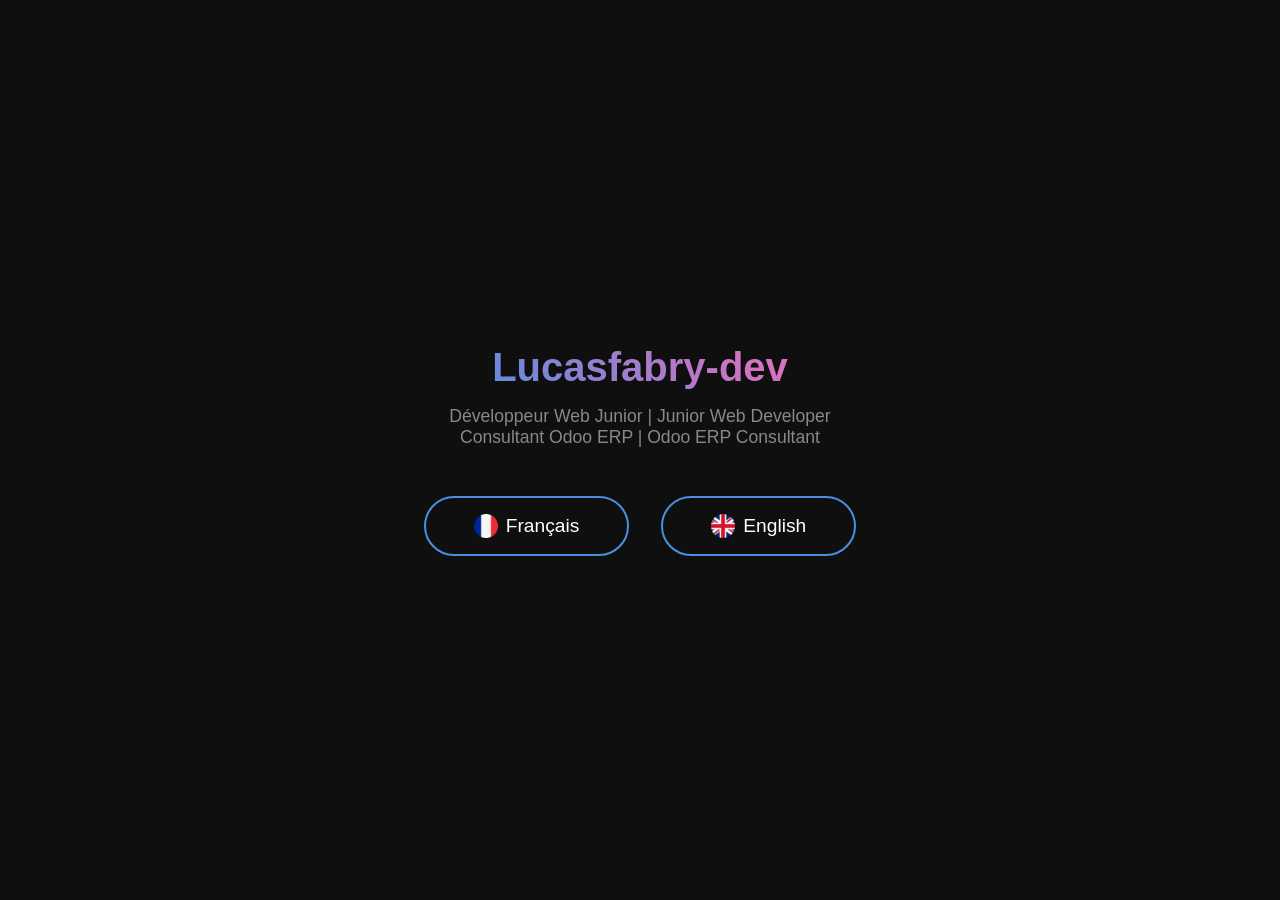
==== commit fb215be4: "Fix HTML encoding issues in index.html" ====
--- a/index.html
+++ b/index.html
@@ -101,7 +101,7 @@
                 <img src="assets/icones/la-france.png" alt="FR" width="24"> Français
             </a>
             <a href="en/index.html" class="lang-btn">
-                <img src="assets/icones/royaume-uni.png" alt="GB" width="24"> Français English
+                <img src="assets/icones/royaume-uni.png" alt="GB" width="24"> English
             </a>
         </div>
     </div>
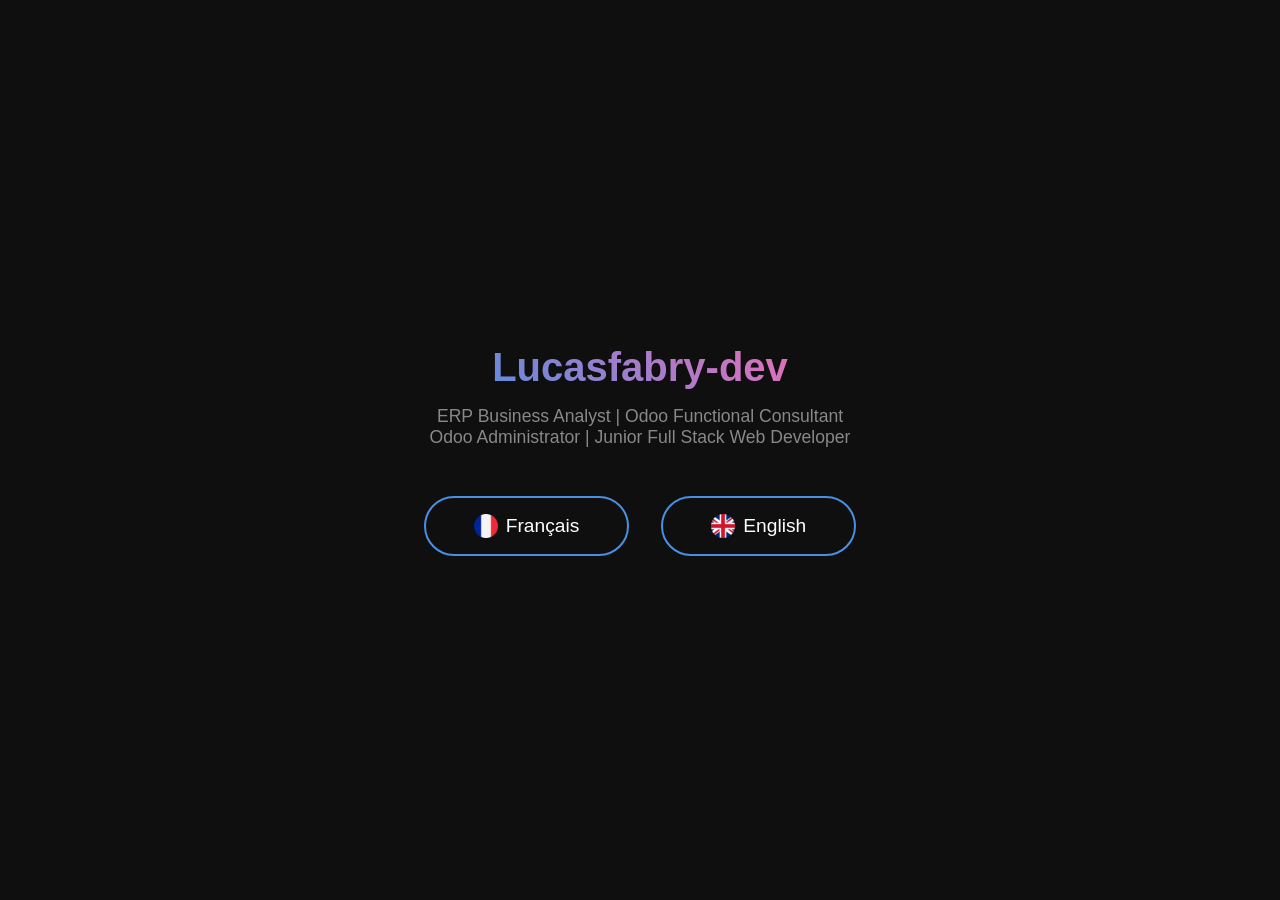
==== commit 0e27ad24: "Modify subtitle and content in index.html Updated subtitle and adjusted content for clarity." ====
--- a/index.html
+++ b/index.html
@@ -93,8 +93,8 @@
     <div class="container">
         <div class="logo-text">Lucasfabry-dev</div>
         <p class="subtitle">
-            Développeur Web Junior | Junior Web Developer<br>
-            Consultant Odoo ERP | Odoo ERP Consultant
+            ERP Business Analyst | Odoo Functional Consultant<br>
+            Odoo Administrator | Junior Full Stack Web Developer
         </p>
         <div class="lang-buttons">
             <a href="fr/index.html" class="lang-btn">
